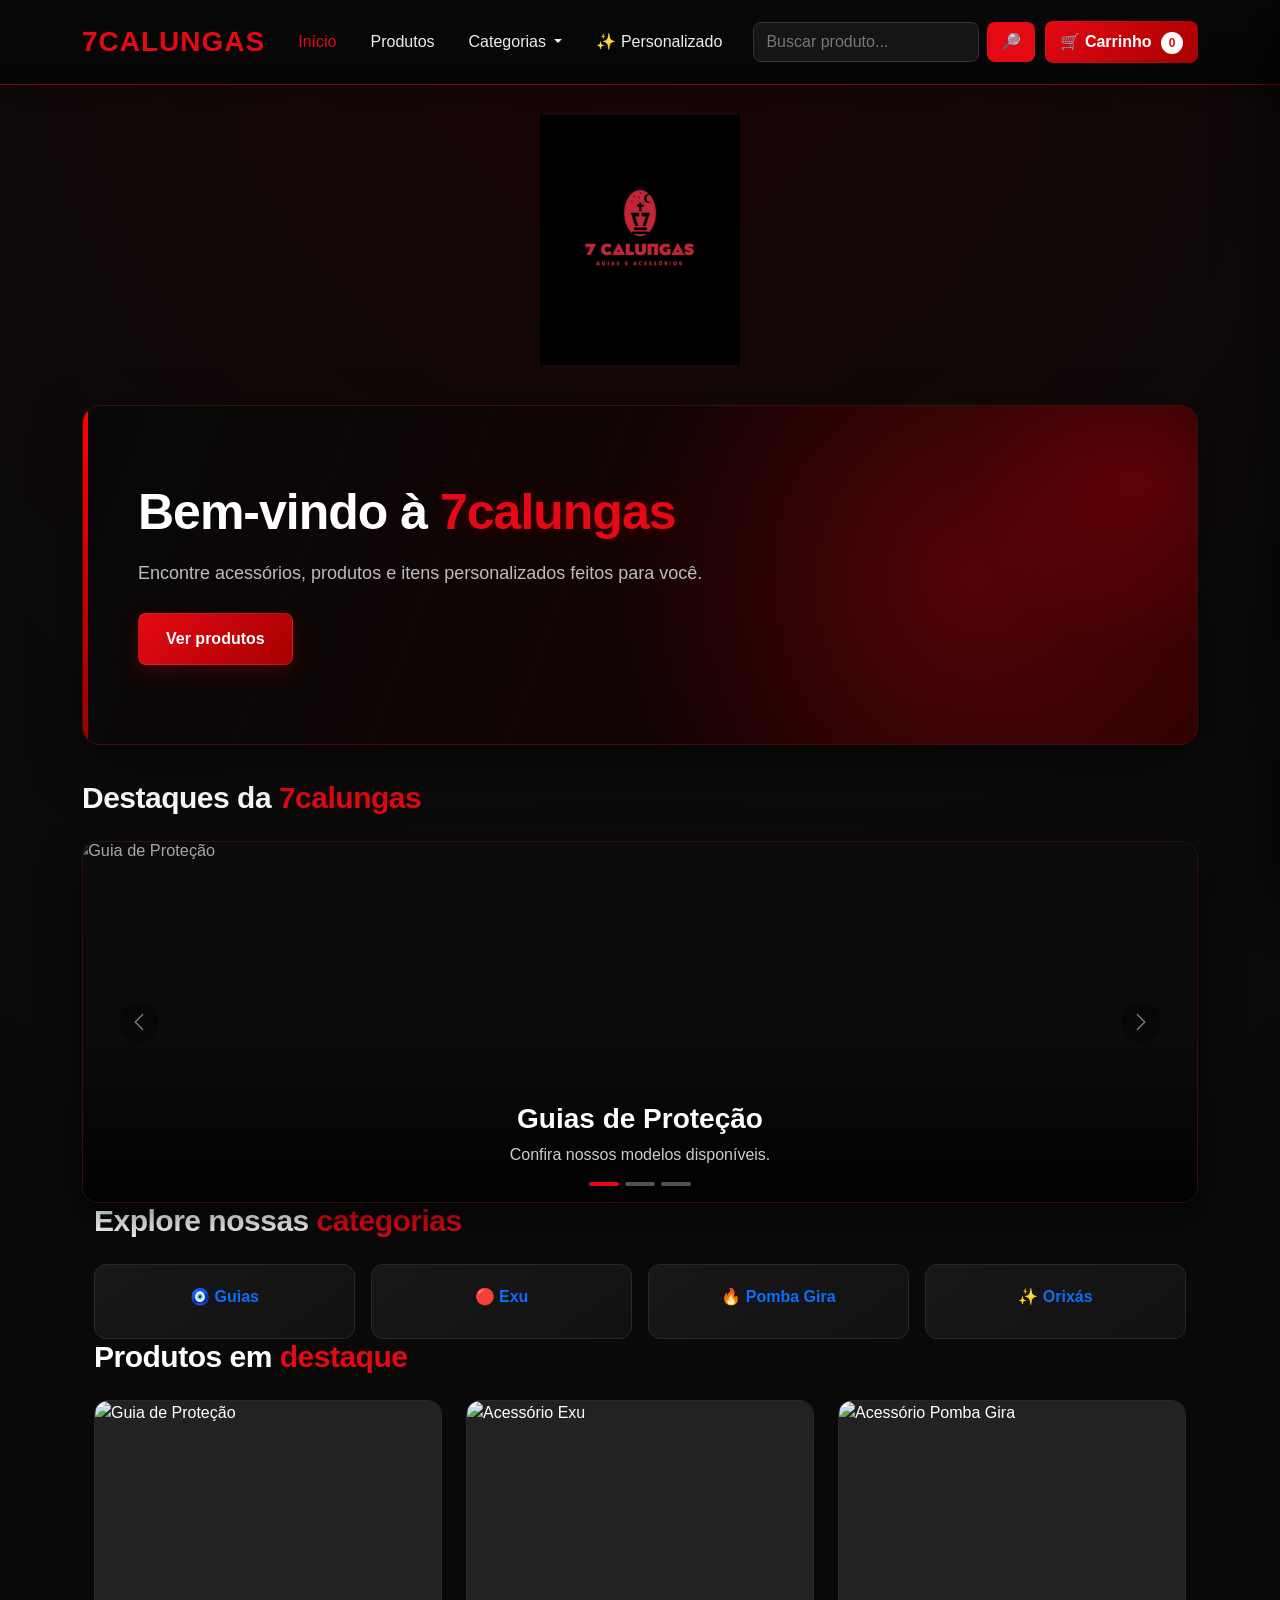
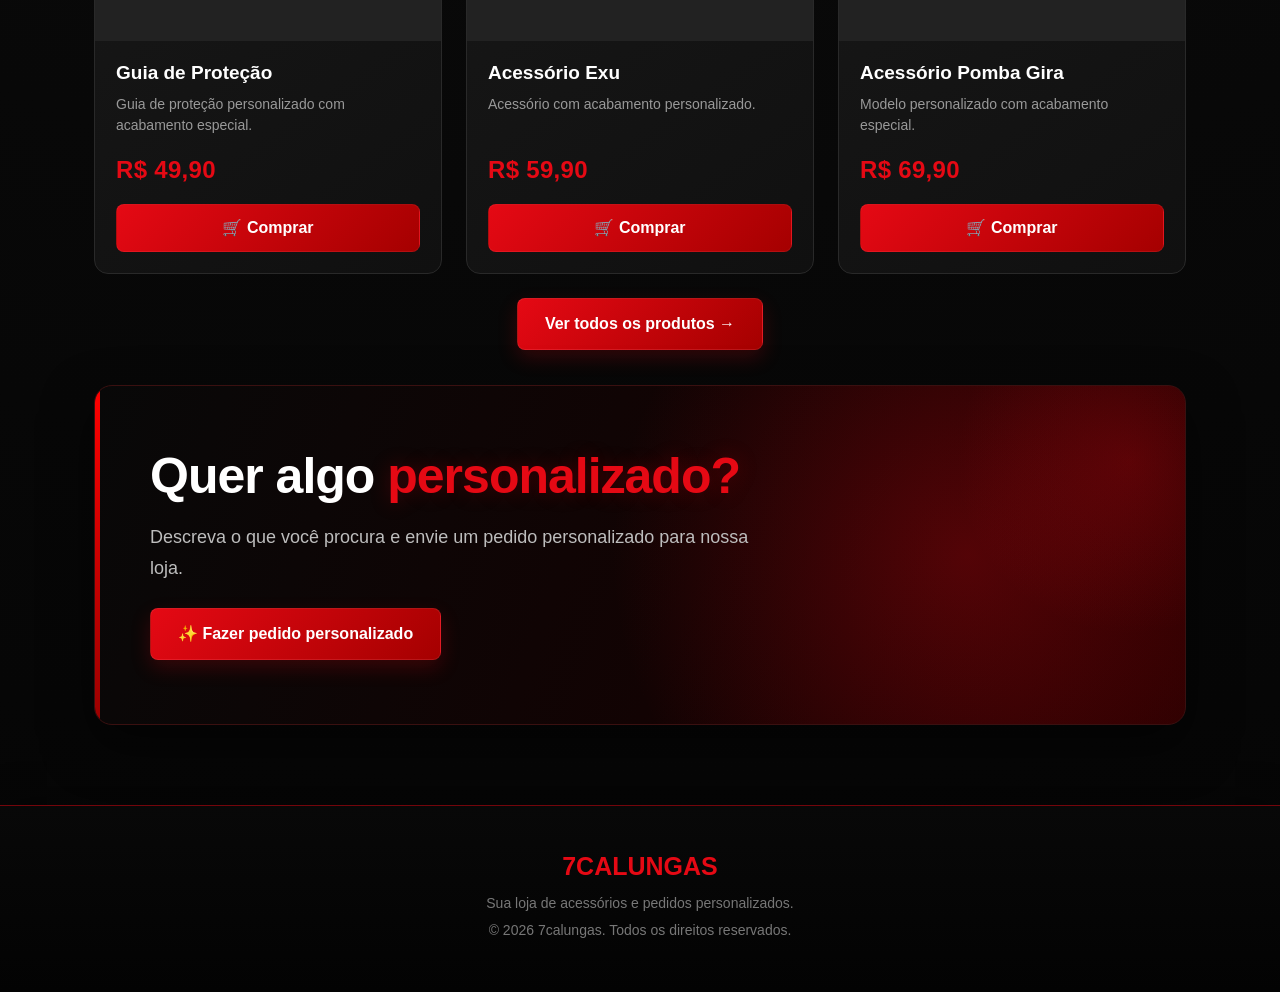
==== index.html @ 40b0a55a "7calungas ideia central" ====
<!DOCTYPE html>
<html lang="pt-BR">

<head>

    <meta charset="UTF-8">

    <meta
        name="viewport"
        content="width=device-width, initial-scale=1.0"
    >

    <meta
        name="description"
        content="7calungas - Loja de acessórios e produtos personalizados"
    >

    <title>7calungas | Loja</title>
     <link
        rel="icon"
        href="imagens/7calungas_sem_fundo.png"
        type="image/jpeg"
        >
    <link
        href="https://cdn.jsdelivr.net/npm/bootstrap@5.3.8/dist/css/bootstrap.min.css"
        rel="stylesheet"
    >

    <link
        rel="stylesheet"
        href="style.css"
    >

</head>


<body>


<!-- =====================================================
     NAVBAR
===================================================== -->

<nav class="navbar navbar-expand-lg">

    <div class="container">
     
        <a
            class="navbar-brand"
            href="index.html"
        >
            7CALUNGAS
        </a>


        <button
            class="navbar-toggler"
            type="button"
            data-bs-toggle="collapse"
            data-bs-target="#navbarPrincipal"
        >

            <span class="navbar-toggler-icon"></span>

        </button>


        <div
            class="collapse navbar-collapse"
            id="navbarPrincipal"
        >

            <ul class="navbar-nav me-auto mb-2 mb-lg-0">

                <li class="nav-item">

                    <a
                        class="nav-link active"
                        href="index.html"
                    >
                        Início
                    </a>

                </li>


                <li class="nav-item">

                    <a
                        class="nav-link"
                        href="produtos.html"
                    >
                        Produtos
                    </a>

                </li>


                <li class="nav-item dropdown">

                    <a
                        class="nav-link dropdown-toggle"
                        href="#"
                        data-bs-toggle="dropdown"
                    >
                        Categorias
                    </a>


                    <ul class="dropdown-menu">

                        <li>
                            <a
                                class="dropdown-item"
                                href="produtos.html?categoria=guias"
                            >
                                🧿 Guias de proteção
                            </a>
                        </li>

                        <li>
                            <a
                                class="dropdown-item"
                                href="produtos.html?categoria=exu"
                            >
                                🔴 Exu
                            </a>
                        </li>

                        <li>
                            <a
                                class="dropdown-item"
                                href="produtos.html?categoria=pomba-gira"
                            >
                                🔥 Pomba Gira
                            </a>
                        </li>

                        <li>
                            <a
                                class="dropdown-item"
                                href="produtos.html?categoria=preto-velho"
                            >
                                Preto Velho
                            </a>
                        </li>

                        <li>
                            <a
                                class="dropdown-item"
                                href="produtos.html?categoria=caboclos"
                            >
                                Caboclos e Boiadeiros
                            </a>
                        </li>

                        <li>
                            <a
                                class="dropdown-item"
                                href="produtos.html?categoria=ere"
                            >
                                Erê
                            </a>
                        </li>

                        <li>
                            <a
                                class="dropdown-item"
                                href="produtos.html?categoria=ciganos"
                            >
                                Ciganos
                            </a>
                        </li>

                        <li>
                            <a
                                class="dropdown-item"
                                href="produtos.html?categoria=orixas"
                            >
                                Orixás
                            </a>
                        </li>

                    </ul>

                </li>


                <li class="nav-item">

                    <a
                        class="nav-link"
                        href="#"
                        onclick="abrirPedidoPersonalizado(); return false;"
                    >
                        ✨ Personalizado
                    </a>

                </li>

            </ul>


            <!-- PESQUISA -->

            <form
                class="d-flex"
                onsubmit="return false;"
            >

                <input
                    id="campoPesquisa"
                    class="form-control me-2 search-box"
                    type="search"
                    placeholder="Buscar produto..."
                >


                <button
                    class="btn btn-search"
                    type="button"
                    onclick="pesquisarProdutos()"
                >
                    🔎
                </button>

            </form>


            <!-- CARRINHO -->

            <button
                class="cart-button"
                onclick="abrirCarrinho()"
                type="button"
            >

                🛒 Carrinho

                <span id="contadorCarrinho">
                    0
                </span>

            </button>

        </div>

    </div>

</nav>



<!-- =====================================================
     PRINCIPAL
===================================================== -->

<main>


<!-- =====================================================
     BANNER
===================================================== -->

<section class="logo-loja container">
    <img
        src="imagens/7calungas logo.jpeg"
        alt="7CALUNGAS"
        class="logo-principal"
        
    >
</section>

<section class="container">

    <div class="banner">

        <div>

            <h1>

                Bem-vindo à
                <span>7calungas</span>

            </h1>


            <p>

                Encontre acessórios, produtos
                e itens personalizados feitos
                para você.

            </p>


            <a
                href="produtos.html"
                class="btn-banner"
            >
                Ver produtos
            </a>

        </div>

    </div>

</section>

<section class="container slide-produtos">

    <h2 class="section-title">
        Destaques da <span>7calungas</span>
    </h2>

    <div
        id="carouselPecas"
        class="carousel slide"
        data-bs-ride="carousel"
        data-bs-interval="3000"
    >

        <div class="carousel-indicators">

            <button
                type="button"
                data-bs-target="#carouselPecas"
                data-bs-slide-to="0"
                class="active"
            ></button>

            <button
                type="button"
                data-bs-target="#carouselPecas"
                data-bs-slide-to="1"
            ></button>

            <button
                type="button"
                data-bs-target="#carouselPecas"
                data-bs-slide-to="2"
            ></button>

        </div>

        <div class="carousel-inner">

            <div class="carousel-item active">
                <img
                    src="img/guia.jpg"
                    class="d-block w-100"
                    alt="Guia de Proteção"
                >

                <div class="carousel-caption">
                    <h3>Guias de Proteção</h3>
                    <p>Confira nossos modelos disponíveis.</p>
                </div>
            </div>

            <div class="carousel-item">
                <img
                    src="img/exu.jpg"
                    class="d-block w-100"
                    alt="Acessório Exu"
                >

                <div class="carousel-caption">
                    <h3>Acessórios Exu</h3>
                    <p>Peças especiais da 7calungas.</p>
                </div>
            </div>

            <div class="carousel-item">
                <img
                    src="img/pomba-gira.jpg"
                    class="d-block w-100"
                    alt="Acessório Pomba Gira"
                >

                <div class="carousel-caption">
                    <h3>Acessórios Pomba Gira</h3>
                    <p>Conheça nossa coleção.</p>
                </div>
            </div>

        </div>

        <button
            class="carousel-control-prev"
            type="button"
            data-bs-target="#carouselPecas"
            data-bs-slide="prev"
        >
            <span class="carousel-control-prev-icon"></span>
        </button>

        <button
            class="carousel-control-next"
            type="button"
            data-bs-target="#carouselPecas"
            data-bs-slide="next"
        >
            <span class="carousel-control-next-icon"></span>
        </button>

    </div>

<!-- =====================================================
     CATEGORIAS
===================================================== -->

<section class="container">

    <h2 class="section-title">

        Explore nossas
        <span>categorias</span>

    </h2>


    <div class="row g-3">


        <div class="col-6 col-md-3">

            <a
                href="produtos.html?categoria=guias"
                class="category d-block"
            >

                <h5>
                    🧿 Guias
                </h5>

            </a>

        </div>


        <div class="col-6 col-md-3">

            <a
                href="produtos.html?categoria=exu"
                class="category d-block"
            >

                <h5>
                    🔴 Exu
                </h5>

            </a>

        </div>


        <div class="col-6 col-md-3">

            <a
                href="produtos.html?categoria=pomba-gira"
                class="category d-block"
            >

                <h5>
                    🔥 Pomba Gira
                </h5>

            </a>

        </div>


        <div class="col-6 col-md-3">

            <a
                href="produtos.html?categoria=orixas"
                class="category d-block"
            >

                <h5>
                    ✨ Orixás
                </h5>

            </a>

        </div>

    </div>

</section>



<!-- =====================================================
     PRODUTOS EM DESTAQUE
===================================================== -->

<section class="container">

    <h2 class="section-title">

        Produtos em
        <span>destaque</span>

    </h2>


    <div class="row g-4">


        <!-- PRODUTO 1 -->

        <div class="col-12 col-sm-6 col-lg-4">

            <div class="product-card">

                <div class="image-container">

                    <img
                        src="img/guia.jpg"
                        class="product-image"
                        alt="Guia de Proteção"
                    >

                </div>


                <div class="product-body">

                    <h3 class="product-title">
                        Guia de Proteção
                    </h3>


                    <p class="product-description">

                        Guia de proteção personalizado
                        com acabamento especial.

                    </p>


                    <div class="price">
                        R$ 49,90
                    </div>


                    <button
                        class="btn-buy"
                        onclick="adicionarAoCarrinho({
                            id: 1,
                            nome: 'Guia de Proteção',
                            preco: 49.90,
                            imagem: 'img/guia.jpg',
                            categoria: 'guias'
                        })"
                    >

                        🛒 Comprar

                    </button>

                </div>

            </div>

        </div>



        <!-- PRODUTO 2 -->

        <div class="col-12 col-sm-6 col-lg-4">

            <div class="product-card">

                <div class="image-container">

                    <img
                        src="img/exu.jpg"
                        class="product-image"
                        alt="Acessório Exu"
                    >

                </div>


                <div class="product-body">

                    <h3 class="product-title">
                        Acessório Exu
                    </h3>


                    <p class="product-description">

                        Acessório com acabamento
                        personalizado.

                    </p>


                    <div class="price">
                        R$ 59,90
                    </div>


                    <button
                        class="btn-buy"
                        onclick="adicionarAoCarrinho({
                            id: 2,
                            nome: 'Acessório Exu',
                            preco: 59.90,
                            imagem: 'img/exu.jpg',
                            categoria: 'exu'
                        })"
                    >

                        🛒 Comprar

                    </button>

                </div>

            </div>

        </div>



        <!-- PRODUTO 3 -->

        <div class="col-12 col-sm-6 col-lg-4">

            <div class="product-card">

                <div class="image-container">

                    <img
                        src="img/pomba-gira.jpg"
                        class="product-image"
                        alt="Acessório Pomba Gira"
                    >

                </div>


                <div class="product-body">

                    <h3 class="product-title">
                        Acessório Pomba Gira
                    </h3>


                    <p class="product-description">

                        Modelo personalizado com
                        acabamento especial.

                    </p>


                    <div class="price">
                        R$ 69,90
                    </div>


                    <button
                        class="btn-buy"
                        onclick="adicionarAoCarrinho({
                            id: 3,
                            nome: 'Acessório Pomba Gira',
                            preco: 69.90,
                            imagem: 'img/pomba-gira.jpg',
                            categoria: 'pomba-gira'
                        })"
                    >

                        🛒 Comprar

                    </button>

                </div>

            </div>

        </div>


    </div>


    <div class="text-center mt-4">

        <a
            href="produtos.html"
            class="btn-banner"
        >
            Ver todos os produtos →
        </a>

    </div>

</section>



<!-- =====================================================
     PEDIDO PERSONALIZADO
===================================================== -->

<section class="container">

    <div class="banner">

        <div>

            <h1>

                Quer algo
                <span>personalizado?</span>

            </h1>


            <p>

                Descreva o que você procura
                e envie um pedido personalizado
                para nossa loja.

            </p>


            <button
                class="btn-banner"
                onclick="abrirPedidoPersonalizado()"
            >

                ✨ Fazer pedido personalizado

            </button>

        </div>

    </div>

</section>


</main>



<!-- =====================================================
     CARRINHO
===================================================== -->

<div
    id="overlayCarrinho"
    class="cart-overlay"
    onclick="fecharCarrinho()"
></div>


<aside
    id="carrinhoLateral"
    class="cart-sidebar"
>


    <div class="cart-header">

        <div>

            <h3>
                🛒 Seu carrinho
            </h3>

            <span id="quantidadeCarrinho">
                0 produtos
            </span>

        </div>


        <button
            class="cart-close"
            onclick="fecharCarrinho()"
        >
            ✕
        </button>

    </div>


    <div
        id="listaCarrinho"
        class="cart-products"
    ></div>


    <div class="cart-shipping">

        <h4>
            📦 Calcular frete
        </h4>


        <p>
            Digite seu CEP para calcular
            o valor aproximado.
        </p>


        <div class="shipping-input">

            <input
                id="cepDestino"
                type="text"
                placeholder="00000-000"
                maxlength="9"
            >


            <button
                onclick="executarCalculoFrete()"
            >
                Calcular
            </button>

        </div>


        <div
            id="resultadoFrete"
            class="shipping-result"
        ></div>

    </div>


    <div class="cart-summary">

        <div class="summary-line">

            <span>
                Subtotal
            </span>

            <strong id="subtotalCarrinho">
                R$ 0,00
            </strong>

        </div>


        <div class="summary-line">

            <span>
                Frete
            </span>

            <strong id="freteCarrinho">
                R$ 0,00
            </strong>

        </div>


        <div class="summary-total">

            <span>
                Total
            </span>

            <strong id="totalCarrinho">
                R$ 0,00
            </strong>

        </div>


        <button
            class="checkout-button"
            onclick="finalizarCompra()"
        >
            FINALIZAR COMPRA
        </button>


        <button
            class="custom-order-button"
            onclick="abrirPedidoPersonalizado()"
        >
            ✨ Pedido personalizado
        </button>

    </div>

</aside>

<!-- =====================================================
     FOOTER
===================================================== -->

<footer>

    <div class="container">

        <h3>
            7CALUNGAS
        </h3>

        <p>
            Sua loja de acessórios
            e pedidos personalizados.
        </p>

        <p>
            © 2026 7calungas.
            Todos os direitos reservados.
        </p>

    </div>

</footer>



<script
    src="https://cdn.jsdelivr.net/npm/bootstrap@5.3.8/dist/js/bootstrap.bundle.min.js"
></script>

<script src="script.js"></script>

</body>

</html>
---- style.css ----
/* =========================================================
   7CALUNGAS - STYLE CSS 2.0
   Tema: Preto + Vermelho
   ========================================================= */


/* =========================================================
   RESET
   ========================================================= */

* {
    margin: 0;
    padding: 0;
    box-sizing: border-box;
}

html {
    scroll-behavior: smooth;
}

body {
    background:
        radial-gradient(
            circle at top,
            #1a0505 0%,
            #0b0b0b 35%,
            #050505 100%
        );

    color: #ffffff;

    font-family:
        Arial,
        Helvetica,
        sans-serif;

    min-height: 100vh;
}

a {
    text-decoration: none;
}


/* =========================================================
   VARIÁVEIS
   ========================================================= */

:root {
    --vermelho: #e50914;
    --vermelho-claro: #ff1a1a;
    --vermelho-escuro: #a50000;

    --preto: #050505;
    --fundo: #0b0b0b;
    --card: #141414;
    --card-hover: #1b1b1b;

    --cinza: #999999;
    --cinza-claro: #cccccc;

    --borda: #292929;

    --sombra:
        0 10px 30px rgba(0, 0, 0, 0.45);

    --sombra-vermelha:
        0 10px 30px rgba(229, 9, 20, 0.18);
}


/* =========================================================
   SELEÇÃO DE TEXTO
   ========================================================= */

::selection {
    background-color: var(--vermelho);
    color: white;
}


/* =========================================================
   SCROLLBAR
   ========================================================= */

::-webkit-scrollbar {
    width: 9px;
}

::-webkit-scrollbar-track {
    background: #050505;
}

::-webkit-scrollbar-thumb {
    background: #7a0000;
    border-radius: 10px;
}

::-webkit-scrollbar-thumb:hover {
    background: var(--vermelho);
}


/* =========================================================
   NAVBAR
   ========================================================= */

.navbar {
    background:
        linear-gradient(
            180deg,
            #080808,
            #050505
        ) !important;

    border-bottom: 1px solid rgba(229, 9, 20, 0.55);

    padding: 16px 0;

    box-shadow:
        0 4px 20px rgba(0, 0, 0, 0.45);

    position: sticky;
    top: 0;
    z-index: 1000;
}


/* LOGO */

.navbar-brand {
    color: var(--vermelho) !important;

    font-size: 28px;

    font-weight: 800;

    letter-spacing: 1px;

    transition: 0.3s ease;
}

.navbar-brand:hover {
    color: var(--vermelho-claro) !important;

    transform: scale(1.03);
}


/* LINKS */

.nav-link {
    color: #eeeeee !important;

    font-weight: 500;

    margin: 0 5px;

    padding: 8px 12px !important;

    border-radius: 7px;

    transition:
        color 0.3s ease,
        background-color 0.3s ease;
}

.nav-link:hover {
    color: white !important;

    background-color:
        rgba(229, 9, 20, 0.12);
}

.nav-link.active {
    color: var(--vermelho) !important;
}


/* =========================================================
   BOTÃO MENU MOBILE
   ========================================================= */

.navbar-toggler {
    border: 1px solid #555 !important;

    padding: 7px 10px;

    background-color: #111 !important;
}

.navbar-toggler:focus {
    box-shadow:
        0 0 0 3px rgba(229, 9, 20, 0.2);
}


/* =========================================================
   DROPDOWN
   ========================================================= */

.dropdown-menu {
    background-color: #111111;

    border: 1px solid #303030;

    border-radius: 10px;

    padding: 7px;

    box-shadow:
        0 15px 35px rgba(0, 0, 0, 0.6);
}

.dropdown-item {
    color: #eeeeee;

    border-radius: 7px;

    padding: 9px 12px;

    transition: 0.2s ease;
}

.dropdown-item:hover {
    background-color: var(--vermelho);

    color: white;
}

.dropdown-divider {
    border-color: #333;
}


/* =========================================================
   PESQUISA
   ========================================================= */

.search-box {
    background-color: #151515;

    border: 1px solid #333;

    color: white;

    border-radius: 8px;

    min-width: 220px;

    transition:
        border-color 0.3s ease,
        box-shadow 0.3s ease,
        background-color 0.3s ease;
}

.search-box:hover {
    border-color: #555;
}

.search-box:focus {
    background-color: #191919;

    color: white;

    border-color: var(--vermelho);

    box-shadow:
        0 0 0 3px rgba(229, 9, 20, 0.15);

    outline: none;
}

.search-box::placeholder {
    color: #777;
}


/* BOTÃO PESQUISA */

.btn-search {
    background-color: var(--vermelho);

    color: white;

    border: none;

    border-radius: 8px;

    padding: 8px 14px;

    font-weight: bold;

    transition:
        background-color 0.3s ease,
        transform 0.2s ease,
        box-shadow 0.3s ease;
}

.btn-search:hover {
    background-color: var(--vermelho-claro);

    color: white;

    transform: translateY(-1px);

    box-shadow:
        0 5px 15px rgba(229, 9, 20, 0.25);
}


/* =========================================================
   BOTÃO CARRINHO
   ========================================================= */

.btn-outline-danger {
    border-color: var(--vermelho) !important;

    color: white !important;

    border-radius: 8px;

    font-weight: 600;

    transition: 0.3s ease;
}

.btn-outline-danger:hover {
    background-color: var(--vermelho) !important;

    border-color: var(--vermelho) !important;

    color: white !important;

    box-shadow:
        0 5px 18px rgba(229, 9, 20, 0.25);

    transform: translateY(-1px);
}


/* =========================================================
   CONTEÚDO PRINCIPAL
   ========================================================= */

main.container {
    padding-bottom: 20px;
}


/* =========================================================
   BANNER
   ========================================================= */

.banner {
    margin-top: 35px;

    min-height: 340px;

    border-radius: 18px;

    display: flex;

    align-items: center;

    padding: 55px;

    position: relative;

    overflow: hidden;

    background:
        radial-gradient(
            circle at 80% 50%,
            rgba(229, 9, 20, 0.28),
            transparent 40%
        ),
        linear-gradient(
            110deg,
            #080808 0%,
            #120303 55%,
            #250000 100%
        );

    border: 1px solid #3a1010;

    box-shadow:
        0 20px 50px rgba(0, 0, 0, 0.55);

    isolation: isolate;
}


/* EFEITO DECORATIVO */

.banner::before {
    content: "";

    position: absolute;

    width: 350px;
    height: 350px;

    right: -120px;
    top: -100px;

    border-radius: 50%;

    background:
        radial-gradient(
            circle,
            rgba(229, 9, 20, 0.2),
            transparent 70%
        );

    z-index: -1;
}


/* LINHA DECORATIVA */

.banner::after {
    content: "";

    position: absolute;

    left: 0;
    top: 0;

    width: 5px;
    height: 100%;

    background:
        linear-gradient(
            180deg,
            #ff0000,
            #9b0000
        );
}


/* TÍTULO DO BANNER */

.banner h1 {
    font-size: 50px;

    font-weight: 800;

    line-height: 1.1;

    margin-bottom: 18px;

    letter-spacing: -1px;
}

.banner h1 span {
    color: var(--vermelho);

    text-shadow:
        0 0 20px rgba(229, 9, 20, 0.25);
}


/* TEXTO */

.banner p {
    color: #bdbdbd;

    font-size: 18px;

    line-height: 1.7;

    max-width: 600px;

    margin-bottom: 25px;
}


/* =========================================================
   BOTÃO DO BANNER
   ========================================================= */

.btn-banner {
    display: inline-block;

    background:
        linear-gradient(
            135deg,
            var(--vermelho),
            var(--vermelho-escuro)
        );

    color: white;

    padding: 13px 27px;

    border-radius: 8px;

    font-weight: 700;

    border: 1px solid rgba(255, 255, 255, 0.08);

    box-shadow:
        0 8px 20px rgba(229, 9, 20, 0.2);

    transition:
        transform 0.3s ease,
        box-shadow 0.3s ease,
        background 0.3s ease;
}

.btn-banner:hover {
    background:
        linear-gradient(
            135deg,
            #ff1a1a,
            #c00000
        );

    color: white;

    transform: translateY(-3px);

    box-shadow:
        0 12px 25px rgba(229, 9, 20, 0.3);
}


/* =========================================================
   TÍTULOS DAS SEÇÕES
   ========================================================= */

.section-title {
    margin-top: 55px;

    margin-bottom: 25px;

    font-size: 30px;

    font-weight: 800;

    letter-spacing: -0.5px;
}

.section-title span {
    color: var(--vermelho);
}


/* =========================================================
   CATEGORIAS
   ========================================================= */

.category {
    background:
        linear-gradient(
            145deg,
            #181818,
            #111111
        );

    border: 1px solid #292929;

    border-radius: 12px;

    padding: 22px 15px;

    text-align: center;

    min-height: 75px;

    display: flex;

    align-items: center;

    justify-content: center;

    cursor: pointer;

    transition:
        transform 0.3s ease,
        border-color 0.3s ease,
        background 0.3s ease,
        box-shadow 0.3s ease;
}

.category:hover {
    background:
        linear-gradient(
            145deg,
            #250707,
            #140000
        );

    border-color: var(--vermelho);

    transform: translateY(-5px);

    box-shadow:
        0 10px 25px rgba(229, 9, 20, 0.12);
}

.category h5 {
    margin: 0;

    font-size: 16px;

    font-weight: 600;
}


/* =========================================================
   GRID DE PRODUTOS
   ========================================================= */

#produtos {
    scroll-margin-top: 100px;
}


/* =========================================================
   CARD DO PRODUTO
   ========================================================= */

.product-card {
    background:
        linear-gradient(
            145deg,
            #181818,
            #101010
        );

    border: 1px solid #292929;

    border-radius: 14px;

    overflow: hidden;

    height: 100%;

    position: relative;

    transition:
        transform 0.35s ease,
        border-color 0.35s ease,
        box-shadow 0.35s ease;
}

.product-card:hover {
    transform: translateY(-8px);

    border-color:
        rgba(229, 9, 20, 0.65);

    box-shadow:
        0 18px 40px rgba(0, 0, 0, 0.55),
        0 5px 25px rgba(229, 9, 20, 0.08);

    background:
        linear-gradient(
            145deg,
            #1c1c1c,
            #121212
        );
}


/* =========================================================
   IMAGEM DO PRODUTO
   ========================================================= */

.image-container {
    position: relative;

    overflow: hidden;

    background-color: #111;
}

.product-image {
    height: 240px;

    width: 100%;

    object-fit: cover;

    display: block;

    background-color: #222;

    transition:
        transform 0.5s ease,
        filter 0.5s ease;
}

.product-card:hover .product-image {
    transform: scale(1.05);

    filter:
        brightness(0.9);
}


/* =========================================================
   BOTÃO FAVORITO
   ========================================================= */

.favorite {
    position: absolute;

    top: 14px;
    right: 14px;

    width: 40px;
    height: 40px;

    border-radius: 50%;

    border: 1px solid rgba(255, 255, 255, 0.1);

    background-color:
        rgba(0, 0, 0, 0.75);

    backdrop-filter: blur(5px);

    color: white;

    font-size: 18px;

    cursor: pointer;

    transition:
        color 0.3s ease,
        background-color 0.3s ease,
        transform 0.3s ease;
}

.favorite:hover {
    color: #ff1a1a;

    background-color:
        rgba(30, 0, 0, 0.9);

    transform:
        scale(1.12);
}


/* =========================================================
   CORPO DO CARD
   ========================================================= */

.product-body {
    padding: 21px;
}

.product-title {
    color: white;

    font-size: 19px;

    font-weight: 700;

    margin-bottom: 9px;
}

.product-description {
    color: var(--cinza);

    font-size: 14px;

    line-height: 1.5;

    min-height: 42px;

    margin-bottom: 5px;
}


/* =========================================================
   PREÇO
   ========================================================= */

.price {
    color: var(--vermelho);

    font-size: 24px;

    font-weight: 800;

    margin: 16px 0;

    letter-spacing: 0.3px;
}


/* =========================================================
   BOTÃO COMPRAR
   ========================================================= */

.btn-buy {
    width: 100%;

    background:
        linear-gradient(
            135deg,
            var(--vermelho),
            var(--vermelho-escuro)
        );

    border: 1px solid rgba(255, 255, 255, 0.05);

    color: white;

    font-weight: 700;

    padding: 11px;

    border-radius: 8px;

    cursor: pointer;

    transition:
        transform 0.25s ease,
        background 0.25s ease,
        box-shadow 0.25s ease;
}

.btn-buy:hover {
    background:
        linear-gradient(
            135deg,
            #ff1a1a,
            #c40000
        );

    color: white;

    transform: translateY(-2px);

    box-shadow:
        0 8px 18px rgba(229, 9, 20, 0.22);
}

.btn-buy:active {
    transform: translateY(0);
}


/* =========================================================
   FOOTER
   ========================================================= */

footer {
    margin-top: 80px;

    background:
        linear-gradient(
            180deg,
            #080808,
            #030303
        );

    border-top: 1px solid rgba(229, 9, 20, 0.5);

    padding: 45px 20px;

    text-align: center;

    box-shadow:
        0 -10px 30px rgba(0, 0, 0, 0.3);
}

footer h3 {
    color: var(--vermelho);

    font-size: 25px;

    font-weight: 800;

    margin-bottom: 12px;
}

footer p {
    color: #777;

    margin-bottom: 6px;

    font-size: 14px;
}


/* =========================================================
   RESPONSIVIDADE - TABLET
   ========================================================= */

@media (max-width: 992px) {

    .search-box {
        min-width: 180px;
    }

    .navbar .btn-outline-danger {
        margin-top: 10px;
        margin-left: 0 !important;
    }

    .banner {
        min-height: 300px;

        padding: 45px;
    }

    .banner h1 {
        font-size: 42px;
    }
}


/* =========================================================
   RESPONSIVIDADE - CELULAR
   ========================================================= */

@media (max-width: 768px) {

    .navbar {
        padding: 12px 0;
    }

    .navbar-brand {
        font-size: 23px;
    }

    .navbar-nav {
        margin-top: 15px;
    }

    .nav-link {
        margin: 2px 0;
    }

    .search-box {
        min-width: 0;

        width: 100%;

        margin-top: 12px;
    }

    .btn-search {
        margin-top: 12px;
    }

    .banner {
        min-height: 300px;

        padding: 35px 25px;

        text-align: center;

        border-radius: 14px;
    }

    .banner h1 {
        font-size: 34px;

        letter-spacing: -0.5px;
    }

    .banner p {
        font-size: 16px;

        line-height: 1.6;
    }

    .section-title {
        font-size: 25px;

        margin-top: 42px;
    }

    .product-image {
        height: 220px;
    }

    footer {
        margin-top: 60px;

        padding: 35px 15px;
    }
}


/* =========================================================
   CELULARES PEQUENOS
   ========================================================= */

@media (max-width: 480px) {

    .banner {
        padding: 30px 18px;
    }

    .banner h1 {
        font-size: 29px;
    }

    .banner p {
        font-size: 15px;
    }

    .btn-banner {
        width: 100%;

        text-align: center;
    }

    .section-title {
        font-size: 23px;
    }

    .product-body {
        padding: 17px;
    }

    .product-title {
        font-size: 18px;
    }

    .price {
        font-size: 22px;
    }

    .category {
        padding: 18px 10px;
    }

    .category h5 {
        font-size: 14px;
    }
}
/* =========================================================
   BOTÃO DO CARRINHO
========================================================= */

.cart-button {
    position: relative;

    background:
        linear-gradient(
            135deg,
            #e50914,
            #a50000
        );

    color: white;

    border: none;

    border-radius: 8px;

    padding: 9px 15px;

    font-weight: bold;

    cursor: pointer;

    margin-left: 10px;

    transition:
        transform 0.3s ease,
        box-shadow 0.3s ease;
}

.cart-button:hover {
    transform: translateY(-2px);

    box-shadow:
        0 8px 20px rgba(229, 9, 20, 0.3);
}


/* =========================================================
   CONTADOR
========================================================= */

#contadorCarrinho {
    display: inline-flex;

    align-items: center;

    justify-content: center;

    min-width: 22px;

    height: 22px;

    padding: 0 5px;

    margin-left: 5px;

    border-radius: 50%;

    background-color: white;

    color: #e50914;

    font-size: 12px;

    font-weight: bold;
}


/* =========================================================
   FUNDO ESCURO
========================================================= */

.cart-overlay {
    position: fixed;

    inset: 0;

    background:
        rgba(0, 0, 0, 0.7);

    backdrop-filter: blur(3px);

    z-index: 1998;

    opacity: 0;

    visibility: hidden;

    transition:
        opacity 0.3s ease,
        visibility 0.3s ease;
}

.cart-overlay.active {
    opacity: 1;

    visibility: visible;
}


/* =========================================================
   CARRINHO LATERAL
========================================================= */

.cart-sidebar {
    position: fixed;

    top: 0;

    right: 0;

    width: 430px;

    max-width: 100%;

    height: 100vh;

    background:
        linear-gradient(
            180deg,
            #111111,
            #080808
        );

    border-left:
        1px solid #3a1010;

    z-index: 1999;

    display: flex;

    flex-direction: column;

    transform:
        translateX(100%);

    transition:
        transform 0.35s ease;

    box-shadow:
        -15px 0 40px rgba(0, 0, 0, 0.6);
}

.cart-sidebar.active {
    transform:
        translateX(0);
}


/* =========================================================
   CABEÇALHO DO CARRINHO
========================================================= */

.cart-header {
    display: flex;

    justify-content: space-between;

    align-items: center;

    padding: 20px;

    border-bottom:
        1px solid #292929;

    background:
        #0b0b0b;
}

.cart-header h3 {
    color: white;

    font-size: 21px;

    margin: 0 0 4px;

    font-weight: 800;
}

.cart-header span {
    color: #777;

    font-size: 13px;
}

.cart-close {
    width: 38px;

    height: 38px;

    border-radius: 50%;

    border: 1px solid #333;

    background: #151515;

    color: #aaa;

    font-size: 17px;

    cursor: pointer;

    transition: 0.25s;
}

.cart-close:hover {
    background: #e50914;

    border-color: #e50914;

    color: white;
}


/* =========================================================
   LISTA DE PRODUTOS
========================================================= */

.cart-products {
    flex: 1;

    overflow-y: auto;

    padding: 15px;
}


/* =========================================================
   ITEM DO CARRINHO
========================================================= */

.cart-item {
    display: flex;

    gap: 12px;

    padding: 14px 0;

    border-bottom:
        1px solid #242424;
}

.cart-item-image {
    width: 75px;

    height: 75px;

    border-radius: 8px;

    object-fit: cover;

    background: #222;
}

.cart-item-info {
    flex: 1;
}

.cart-item-title {
    color: white;

    font-size: 15px;

    font-weight: 700;

    margin-bottom: 5px;
}

.cart-item-price {
    color: #e50914;

    font-weight: bold;

    font-size: 15px;

    margin-bottom: 8px;
}


/* =========================================================
   CONTROLE DE QUANTIDADE
========================================================= */

.quantity-control {
    display: flex;

    align-items: center;

    gap: 7px;
}

.quantity-control button {
    width: 27px;

    height: 27px;

    border-radius: 6px;

    border: 1px solid #333;

    background: #181818;

    color: white;

    cursor: pointer;

    transition: 0.2s;
}

.quantity-control button:hover {
    background: #e50914;

    border-color: #e50914;
}

.quantity-control span {
    min-width: 20px;

    text-align: center;

    color: white;

    font-weight: bold;
}


/* =========================================================
   BOTÃO REMOVER
========================================================= */

.remove-product {
    border: none;

    background: transparent;

    color: #777;

    font-size: 16px;

    cursor: pointer;

    transition: 0.2s;
}

.remove-product:hover {
    color: #e50914;

    transform: scale(1.1);
}


/* =========================================================
   CARRINHO VAZIO
========================================================= */

.empty-cart {
    height: 100%;

    display: flex;

    flex-direction: column;

    justify-content: center;

    align-items: center;

    text-align: center;

    color: #777;

    padding: 30px;
}

.empty-cart-icon {
    font-size: 55px;

    margin-bottom: 15px;

    opacity: 0.5;
}

.empty-cart h4 {
    color: #ccc;

    margin-bottom: 8px;
}


/* =========================================================
   FRETE
========================================================= */

.cart-shipping {
    padding: 16px 20px;

    border-top:
        1px solid #292929;

    border-bottom:
        1px solid #292929;

    background:
        #0d0d0d;
}

.cart-shipping h4 {
    color: white;

    font-size: 16px;

    margin-bottom: 5px;
}

.cart-shipping p {
    color: #777;

    font-size: 12px;

    margin-bottom: 12px;
}

.shipping-input {
    display: flex;

    gap: 7px;
}

.shipping-input input {
    flex: 1;

    min-width: 0;

    background: #171717;

    border: 1px solid #333;

    border-radius: 7px;

    padding: 9px 11px;

    color: white;

    outline: none;
}

.shipping-input input:focus {
    border-color: #e50914;

    box-shadow:
        0 0 0 2px rgba(229, 9, 20, 0.12);
}

.shipping-input button {
    background: #e50914;

    color: white;

    border: none;

    border-radius: 7px;

    padding: 0 14px;

    font-weight: bold;

    cursor: pointer;

    transition: 0.2s;
}

.shipping-input button:hover {
    background: #ff1a1a;
}

.shipping-result {
    margin-top: 10px;

    font-size: 12px;

    color: #aaa;

    line-height: 1.5;
}


/* =========================================================
   RESUMO
========================================================= */

.cart-summary {
    padding: 18px 20px;

    background: #090909;

    border-top:
        1px solid #292929;
}

.summary-line {
    display: flex;

    justify-content: space-between;

    margin-bottom: 9px;

    color: #888;

    font-size: 14px;
}

.summary-line strong {
    color: #ddd;
}

.summary-total {
    display: flex;

    justify-content: space-between;

    align-items: center;

    padding-top: 12px;

    margin-top: 10px;

    border-top:
        1px solid #292929;

    color: white;

    font-size: 18px;

    font-weight: bold;
}

.summary-total strong {
    color: #e50914;

    font-size: 22px;
}


/* =========================================================
   FINALIZAR COMPRA
========================================================= */

.checkout-button {
    width: 100%;

    margin-top: 15px;

    padding: 13px;

    border: none;

    border-radius: 8px;

    background:
        linear-gradient(
            135deg,
            #e50914,
            #a50000
        );

    color: white;

    font-size: 14px;

    font-weight: 800;

    cursor: pointer;

    transition:
        transform 0.25s ease,
        box-shadow 0.25s ease;
}

.checkout-button:hover {
    transform: translateY(-2px);

    box-shadow:
        0 8px 20px rgba(229, 9, 20, 0.25);
}


/* =========================================================
   FRETE - SUCESSO
========================================================= */

.frete-sucesso {
    color: #bbb;

    background:
        rgba(0, 120, 50, 0.08);

    border:
        1px solid rgba(0, 150, 70, 0.2);

    border-radius: 7px;

    padding: 9px;
}

.frete-sucesso strong {
    color: #e50914;
}


/* =========================================================
   FRETE - ERRO
========================================================= */

.frete-erro {
    color: #ff7070;

    background:
        rgba(229, 9, 20, 0.08);

    border:
        1px solid rgba(229, 9, 20, 0.2);

    border-radius: 7px;

    padding: 9px;
}


/* =========================================================
   RESPONSIVIDADE DO CARRINHO
========================================================= */

@media (max-width: 500px) {

    .cart-sidebar {
        width: 100%;
    }

    .cart-button {
        width: 100%;

        margin-left: 0;

        margin-top: 10px;
    }

    .cart-products {
        padding: 12px;
    }

    .cart-summary {
        padding: 15px;
    }
}
/* =========================================================
   LOGO PRINCIPAL
========================================================= */

.logo-loja {
    display: flex;
    justify-content: center;
    align-items: center;

    padding-top: 30px;
    padding-bottom: 5px;
}

.logo-principal {
    width: 200px;
    max-width: 80%;

    height: auto;

    object-fit: contain;

}

.logo-principal:hover {
    transform: scale(1.04);

}


/* =========================================================
   SLIDE DE PEÇAS
========================================================= */

.slide-produtos {
    margin-top: 35px;
}

.slide-produtos .section-title {
    margin-top: 0;
}


/* CARROSSEL */

#carouselPecas {
    border-radius: 16px;

    overflow: hidden;

    border: 1px solid #351010;

    background: #0d0d0d;

    box-shadow:
        0 15px 40px
        rgba(0, 0, 0, 0.55);
}


/* IMAGENS */

#carouselPecas .carousel-item {
    height: 360px;

    background: #0b0b0b;
}

#carouselPecas .carousel-item img {
    width: 100%;
    height: 100%;

    object-fit: cover;

    filter: brightness(0.65);

    transition:
        transform 0.6s ease,
        filter 0.6s ease;
}

#carouselPecas .carousel-item.active img {
    transform: scale(1.02);
}


/* LEGENDA */

#carouselPecas .carousel-caption {
    left: 0;
    right: 0;
    bottom: 0;

    padding: 70px 30px 35px;

    background:
        linear-gradient(
            transparent,
            rgba(0, 0, 0, 0.9)
        );
}

#carouselPecas .carousel-caption h3 {
    color: white;

    font-size: 28px;

    font-weight: 800;

    margin-bottom: 7px;
}

#carouselPecas .carousel-caption p {
    color: #ccc;

    margin: 0;
}


/* SETAS */

#carouselPecas .carousel-control-prev,
#carouselPecas .carousel-control-next {
    width: 10%;
}

#carouselPecas .carousel-control-prev-icon,
#carouselPecas .carousel-control-next-icon {
    background-color: rgba(0, 0, 0, 0.65);

    border-radius: 50%;

    padding: 20px;

    background-size: 50%;
}


/* INDICADORES */

#carouselPecas .carousel-indicators button {
    width: 30px;
    height: 4px;

    border: none;

    border-radius: 5px;

    background-color: #777;

    opacity: 0.7;
}

#carouselPecas .carousel-indicators button.active {
    background-color: #e50914;

    opacity: 1;
}


/* =========================================================
   CELULAR
========================================================= */

@media (max-width: 768px) {

    .logo-loja {
        padding-top: 20px;
    }

    .logo-principal {
        width: 145px;
    }

    .slide-produtos {
        margin-top: 25px;
    }

    #carouselPecas .carousel-item {
        height: 270px;
    }

    #carouselPecas .carousel-caption {
        padding:
            50px
            15px
            25px;
    }

    #carouselPecas .carousel-caption h3 {
        font-size: 21px;
    }

    #carouselPecas .carousel-caption p {
        font-size: 13px;
    }
}


/* =========================================================
   CELULAR PEQUENO
========================================================= */

@media (max-width: 480px) {

    .logo-principal {
        width: 125px;
    }

    #carouselPecas .carousel-item {
        height: 230px;
    }

    #carouselPecas .carousel-caption h3 {
        font-size: 18px;
    }

    #carouselPecas .carousel-caption p {
        font-size: 12px;
    }

}
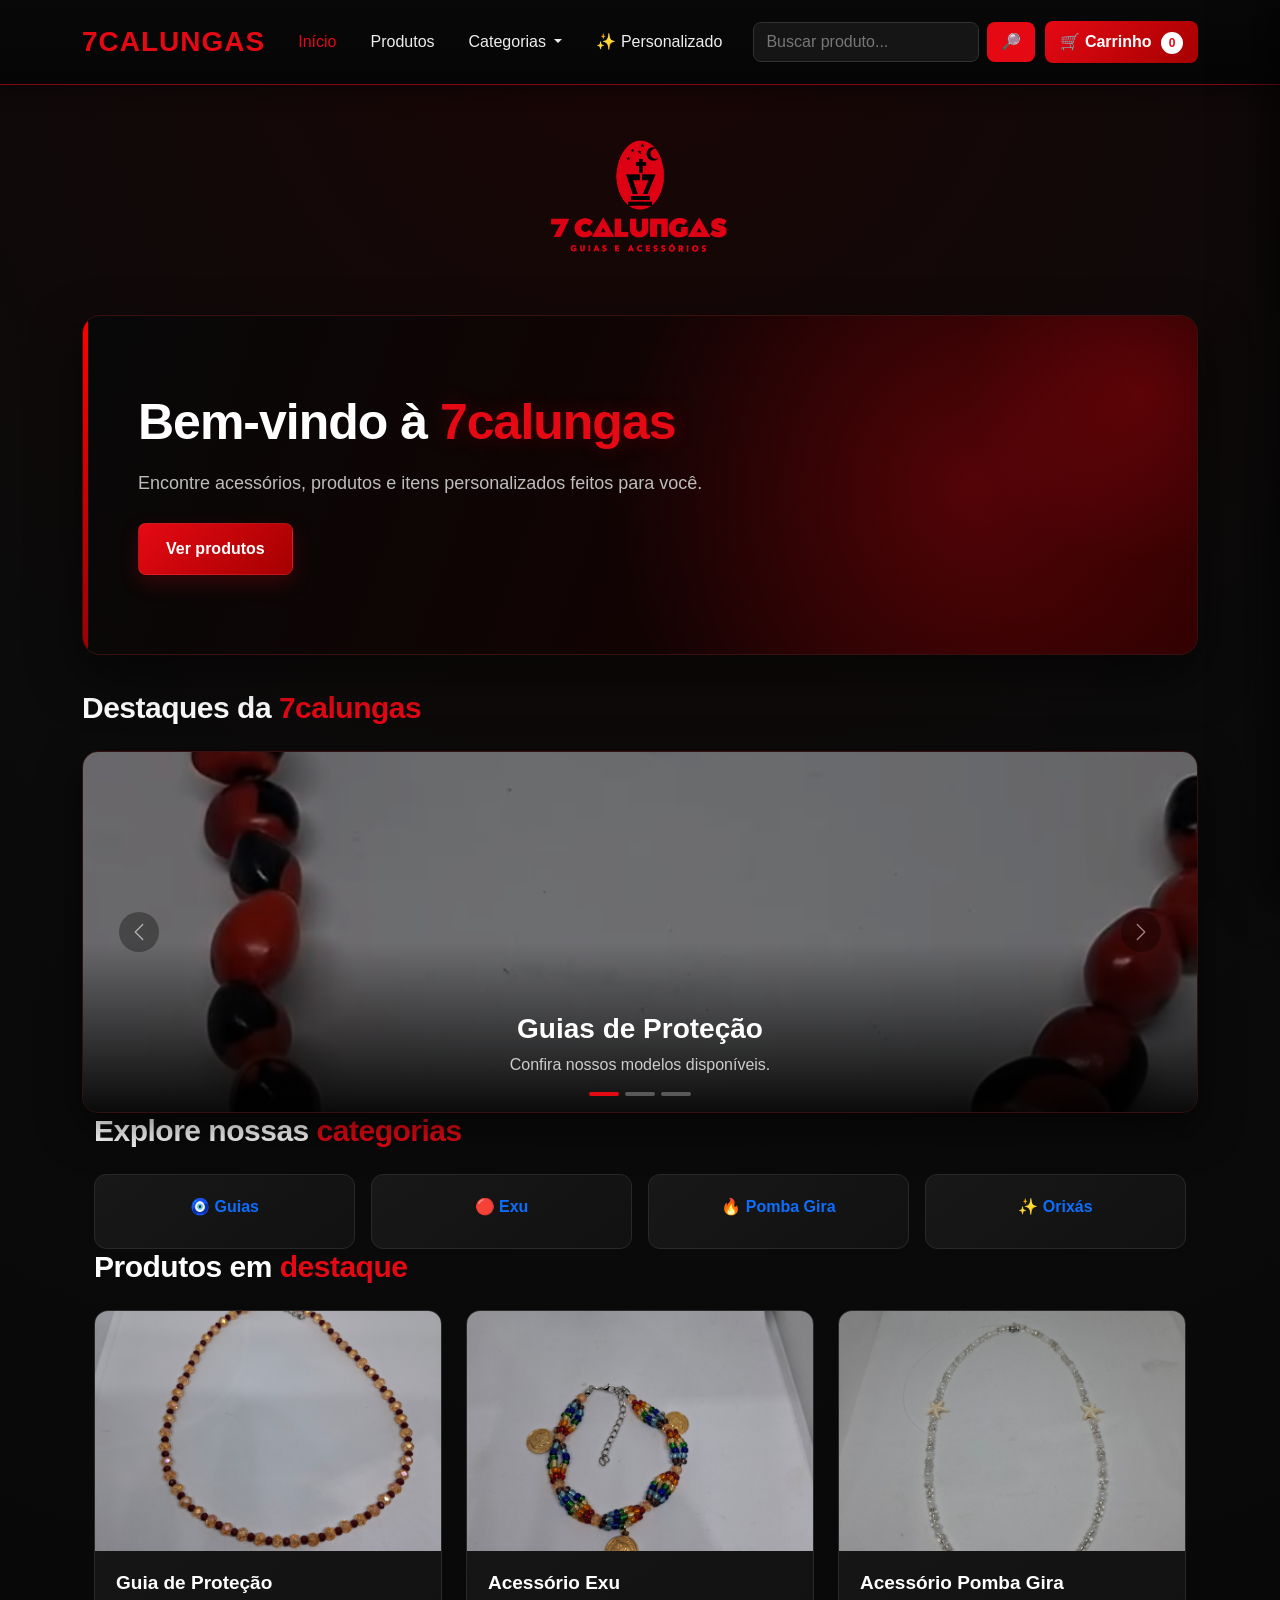
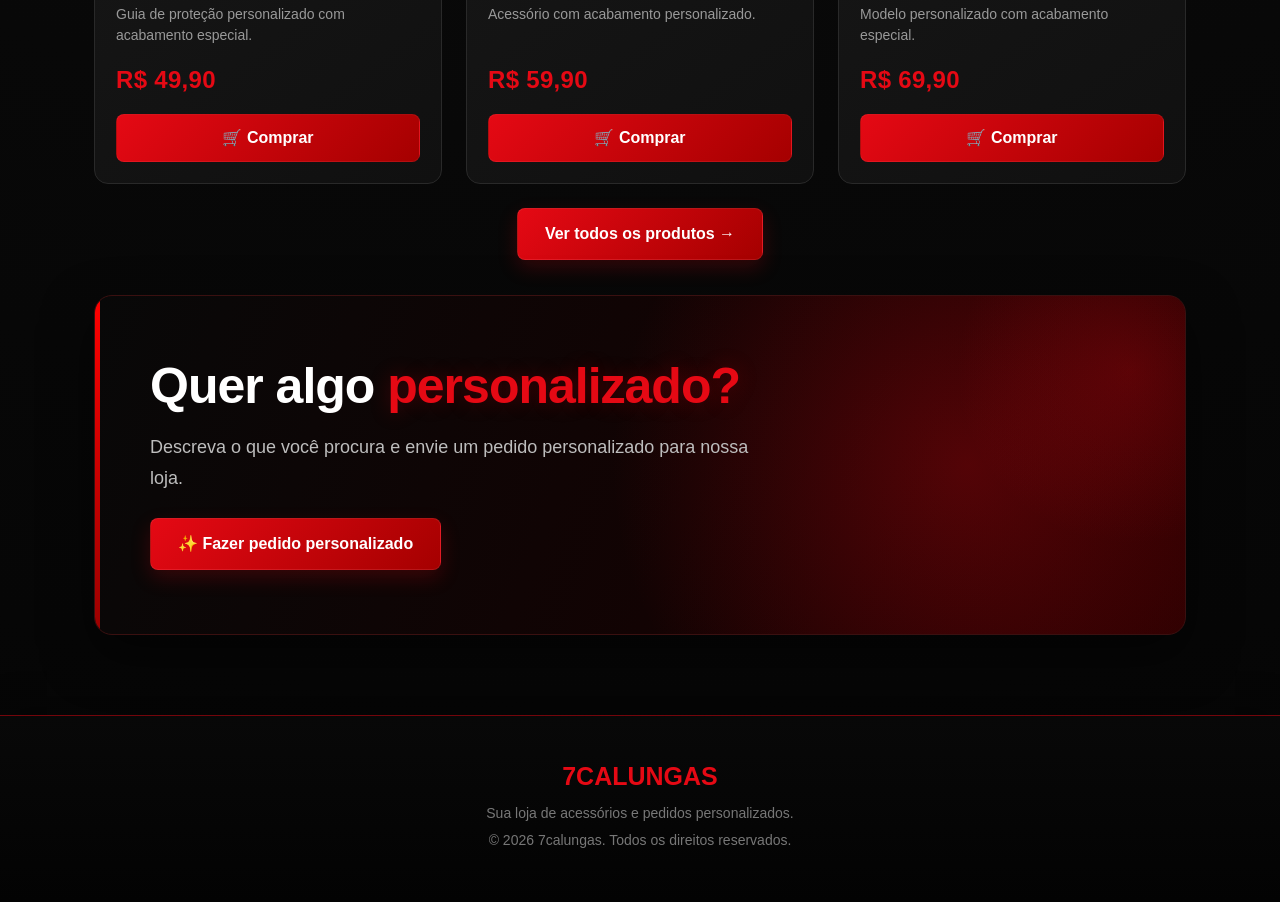
==== commit e1125d17: "7calungas ideia central" ====
--- a/index.html
+++ b/index.html
@@ -19,7 +19,7 @@
      <link
         rel="icon"
         href="imagens/7calungas_sem_fundo.png"
-        type="image/jpeg"
+        type="image/png"
         >
     <link
         href="https://cdn.jsdelivr.net/npm/bootstrap@5.3.8/dist/css/bootstrap.min.css"
@@ -264,7 +264,7 @@
 
 <section class="logo-loja container">
     <img
-        src="imagens/7calungas logo.jpeg"
+        src="imagens/7calungas_logo.jpeg"
         alt="7CALUNGAS"
         class="logo-principal"
         
@@ -347,7 +347,7 @@
 
             <div class="carousel-item active">
                 <img
-                    src="img/guia.jpg"
+                    src="imagens/Screenshot_20260408_211018_Gallery.jpg"
                     class="d-block w-100"
                     alt="Guia de Proteção"
                 >
@@ -360,7 +360,7 @@
 
             <div class="carousel-item">
                 <img
-                    src="img/exu.jpg"
+                    src="imagens/IMG_20260804_192408_430.webp"
                     class="d-block w-100"
                     alt="Acessório Exu"
                 >
@@ -373,7 +373,7 @@
 
             <div class="carousel-item">
                 <img
-                    src="img/pomba-gira.jpg"
+                    src="imagens/20260816_151924.jpg"
                     class="d-block w-100"
                     alt="Acessório Pomba Gira"
                 >
@@ -518,7 +518,7 @@
                 <div class="image-container">
 
                     <img
-                        src="img/guia.jpg"
+                        src="imagens/20260816_152323.jpg"
                         class="product-image"
                         alt="Guia de Proteção"
                     >
@@ -552,7 +552,7 @@
                             id: 1,
                             nome: 'Guia de Proteção',
                             preco: 49.90,
-                            imagem: 'img/guia.jpg',
+                            imagem: 'imagens/20260816_152323.jpg',
                             categoria: 'guias'
                         })"
                     >
@@ -578,7 +578,7 @@
                 <div class="image-container">
 
                     <img
-                        src="img/exu.jpg"
+                        src="imagens/20260615_214626.jpg"
                         class="product-image"
                         alt="Acessório Exu"
                     >
@@ -612,7 +612,7 @@
                             id: 2,
                             nome: 'Acessório Exu',
                             preco: 59.90,
-                            imagem: 'img/exu.jpg',
+                            imagem: 'imagens/20260615_214626.jpg',
                             categoria: 'exu'
                         })"
                     >
@@ -638,7 +638,7 @@
                 <div class="image-container">
 
                     <img
-                        src="img/pomba-gira.jpg"
+                        src="imagens/20260408_204555.jpg"
                         class="product-image"
                         alt="Acessório Pomba Gira"
                     >
@@ -672,7 +672,7 @@
                             id: 3,
                             nome: 'Acessório Pomba Gira',
                             preco: 69.90,
-                            imagem: 'img/pomba-gira.jpg',
+                            imagem: 'imagens/20260408_204555.jpg',
                             categoria: 'pomba-gira'
                         })"
                     >
